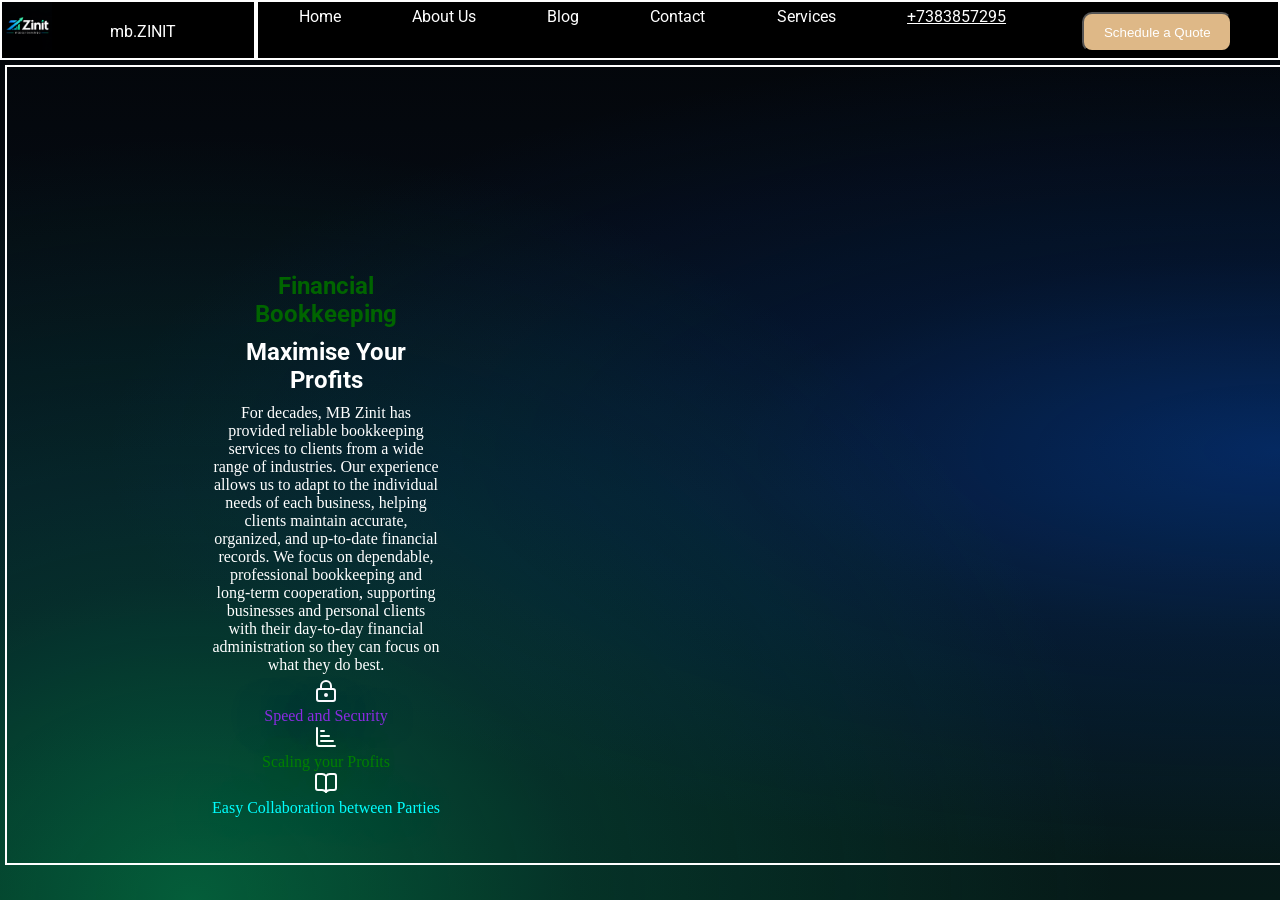
==== index.html @ 477483a1 "mbzinit website, homepage 3/4 done" ====
<!DOCTYPE html>
<html lang="en">
<head>
    <meta charset="UTF-8">
    <meta name="viewport" content="width=device-width, initial-scale=1.0">
    <title>Document</title>
    <link rel="stylesheet" href="styles.css">
    <link rel="preconnect" href="https://fonts.googleapis.com">
<link rel="preconnect" href="https://fonts.gstatic.com" crossorigin>
<link href="https://fonts.googleapis.com/css2?family=Roboto:ital,wght@0,100..900;1,100..900&display=swap" rel="stylesheet">
</head>
<body>
    <div class="navTab">
        <header class="headerContainer">
    <img src="pictures/mbzinitlogo.png" alt="logo" /> <p class="logoName">mb.ZINIT</p></header> 
    <nav>
        <a>Home</a>
        <a>About Us</a>
        <a>Blog</a>
        <a>Contact</a>
        <a>Services</a>
      <a href="+742293028" class="quoteNumber">+7383857295</a>
        <button type="button" id="quoteButton">Schedule a Quote</button>
    </div>
    <main>
        <section>
        <div class="homeContainer">
            <div>
           <h1>Financial Bookkeeping</h1>
           <h2>Maximise Your Profits</h2>
           <p class="descriptionBusiness">For decades, MB Zinit has provided reliable bookkeeping services to clients from a wide range of industries. Our experience allows us to adapt to the individual needs of each business, helping clients maintain accurate, organized, and up-to-date financial records.
We focus on dependable, professional bookkeeping and long-term cooperation, supporting businesses and personal clients with their day-to-day financial administration so they can focus on what they do best.</p>
<div class="iconManagement">
<svg xmlns="http://www.w3.org/2000/svg" width="24" height="24" viewBox="0 0 24 24" fill="none" stroke="currentColor" stroke-width="2" stroke-linecap="round" stroke-linejoin="round" class="lucide lucide-lock-keyhole preview-icon"><circle cx="12" cy="16" r="1"/><rect x="3" y="10" width="18" height="12" rx="2"/><path d="M7 10V7a5 5 0 0 1 10 0v3"/></svg><p class="security">Speed and Security</p>
<svg xmlns="http://www.w3.org/2000/svg" width="24" height="24" viewBox="0 0 24 24" fill="none" stroke="currentColor" stroke-width="2" stroke-linecap="round" stroke-linejoin="round" class="lucide lucide-chart-bar-increasing preview-icon"><path d="M3 3v16a2 2 0 0 0 2 2h16"/><path d="M7 11h8"/><path d="M7 16h12"/><path d="M7 6h3"/></svg><p class="scalability">Scaling your Profits</p>
<svg xmlns="http://www.w3.org/2000/svg" width="24" height="24" viewBox="0 0 24 24" fill="none" stroke="currentColor" stroke-width="2" stroke-linecap="round" stroke-linejoin="round" class="lucide lucide-book-open preview-icon"><path d="M12 5v16"/><path d="M20.001 19A2 2 0 0022 17V5a2 2 0 00-1.999-2L16 3.002A5 5 0 0012 5a5 5 0 00-4-2H4a2 2 0 00-2 2v12a2 2 0 001.999 2H8a5 5 0 014 2 5 5 0 014-2z"/></svg><p class="collaboration">Easy Collaboration between Parties</p>
</div>
             </div>
        </div>
        <aside class="secondHomeContainer"></aside>
        </section>
    </main>
</body>
</html>
---- styles.css ----
* {
  margin: 0;
  padding: 0;
  box-sizing: border-box;
  color: white;
}

body {
  margin: 0;
  min-height: 100vh;
  background: radial-gradient(ellipse at 15% 100%, rgba(0, 220, 120, 0.35) 0%, rgba(0, 150, 100, 0.2) 25%, transparent 60%), radial-gradient(ellipse at 100% 50%, rgba(0, 100, 255, 0.3) 0%, rgba(0, 70, 180, 0.15) 30%, transparent 65%), linear-gradient(to top, #061a18 0%, #07111f 45%, #030508 100%);
  color: white;
}
body .navTab {
  display: flex;
}
body .navTab .headerContainer {
  height: 60px;
  width: 20%;
  border: 2px solid white;
  color: white;
  background: black;
  text-align: center;
  font-family: "Roboto", sans-serif;
}
body .navTab .headerContainer .logoName {
  padding: 20px;
}
body .navTab .headerContainer img {
  height: 50px;
  width: 50px;
  -o-object-fit: cover;
     object-fit: cover;
  float: left;
}
body .navTab nav {
  height: 60px;
  width: 80%;
  border: 2px solid white;
  display: flex;
  justify-content: space-around;
  padding: 5px;
  background: black;
  font-family: "Roboto", sans-serif;
}
body .navTab nav #quoteButton {
  border-radius: 10px;
  background-color: burlywood;
  margin: 5px;
  height: 40px;
  width: 150px;
}
body section {
  height: 800px;
  width: 100%;
  border: 2px solid white;
  margin: 5px;
  display: flex;
}
body section .homeContainer {
  text-align: center;
  height: 100%;
  width: 50%;
  border-radius: 10px;
  padding: 200px;
}
body section .homeContainer .iconManagement {
  display: inline;
  justify-content: space-evenly;
  align-items: center;
  margin: 0;
}
body section .homeContainer .iconManagement .security {
  color: blueviolet;
  text-shadow: rgba(17, 0, 255, 0.9) 0px 0px 76px;
}
body section .homeContainer .iconManagement .scalability {
  color: green;
  text-shadow: rgba(85, 255, 0, 0.9) 0px 0px 76px;
}
body section .homeContainer .iconManagement .collaboration {
  color: cyan;
  text-shadow: rgba(0, 255, 234, 0.9) 0px 0px 76px;
}
body section .homeContainer h1, body section .homeContainer h2 {
  color: white;
  font-family: "Roboto", sans-serif;
  padding: 5px;
}
body section .homeContainer h1 {
  color: darkgreen;
  padding: 5px;
}
body section .homeContainer .descriptionBusiness {
  display: flex;
  justify-content: center;
  align-items: center;
  padding: 5px;
}/*# sourceMappingURL=styles.css.map */
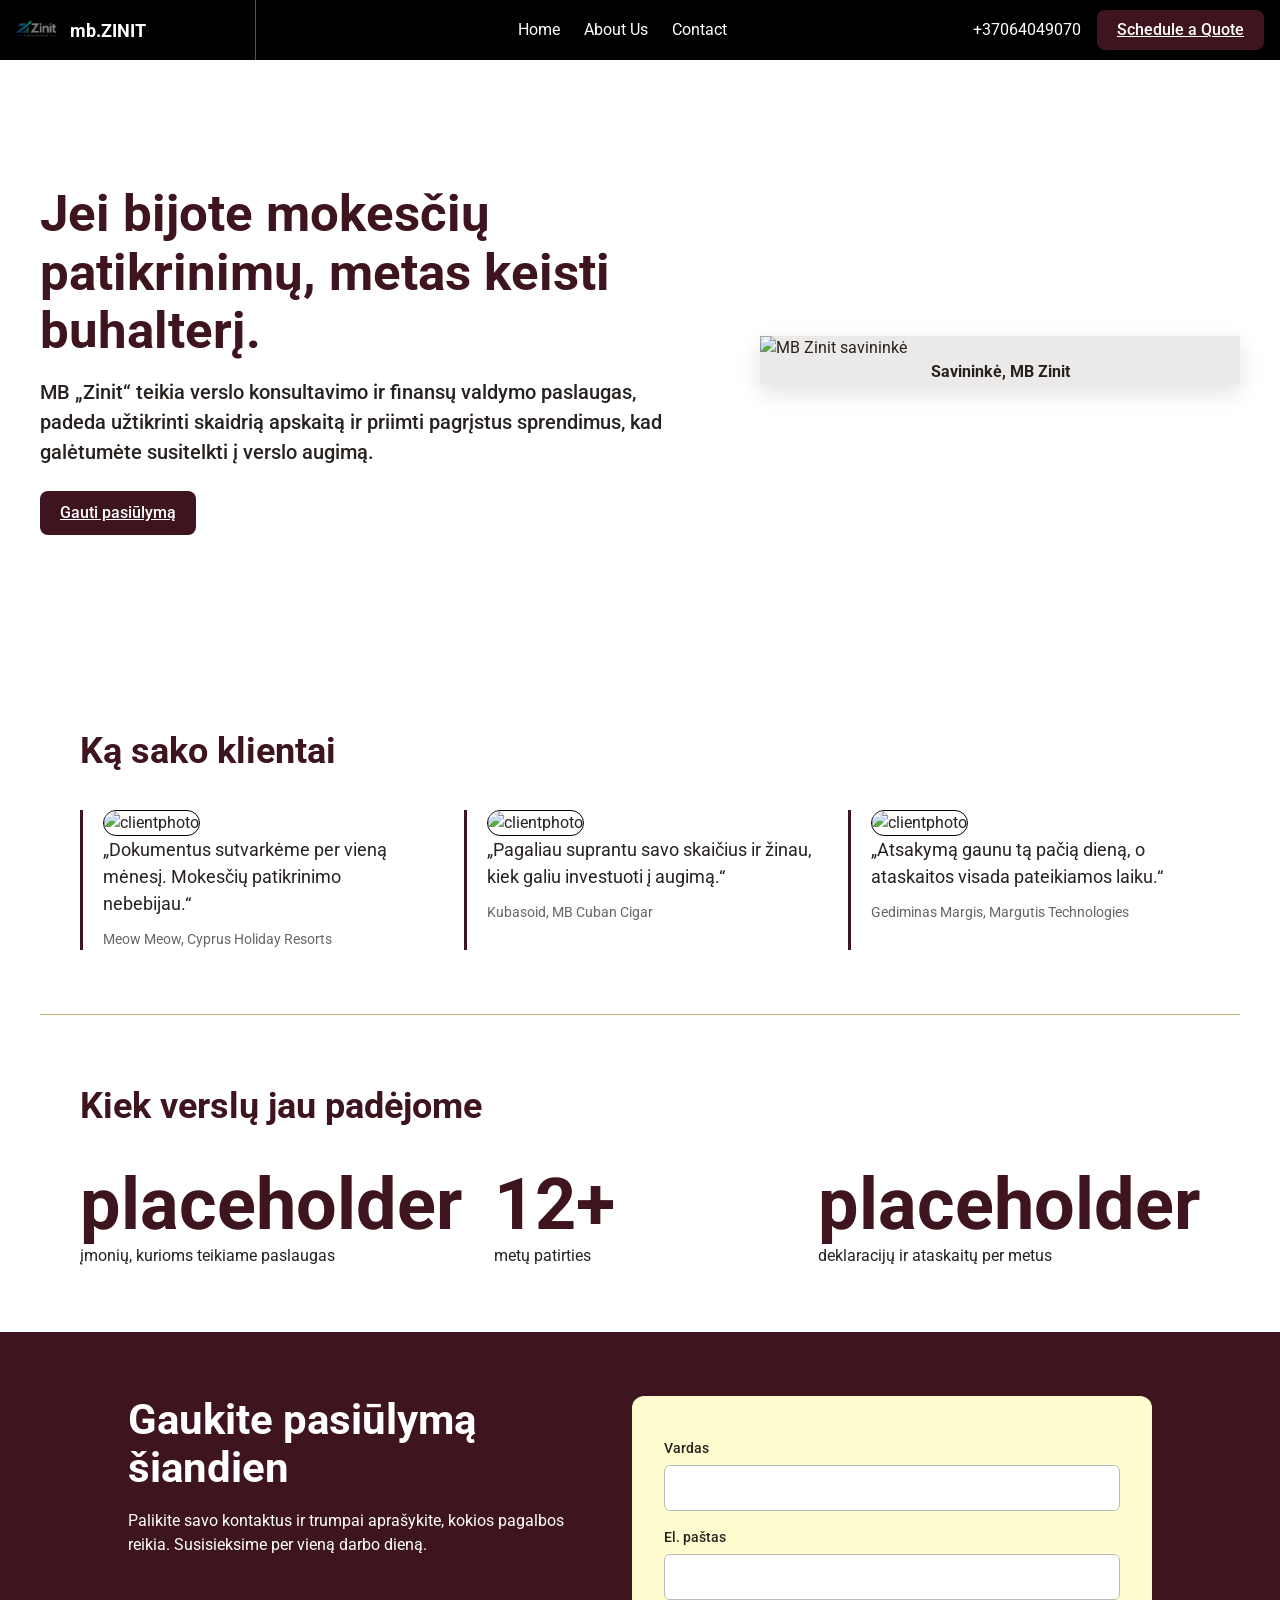
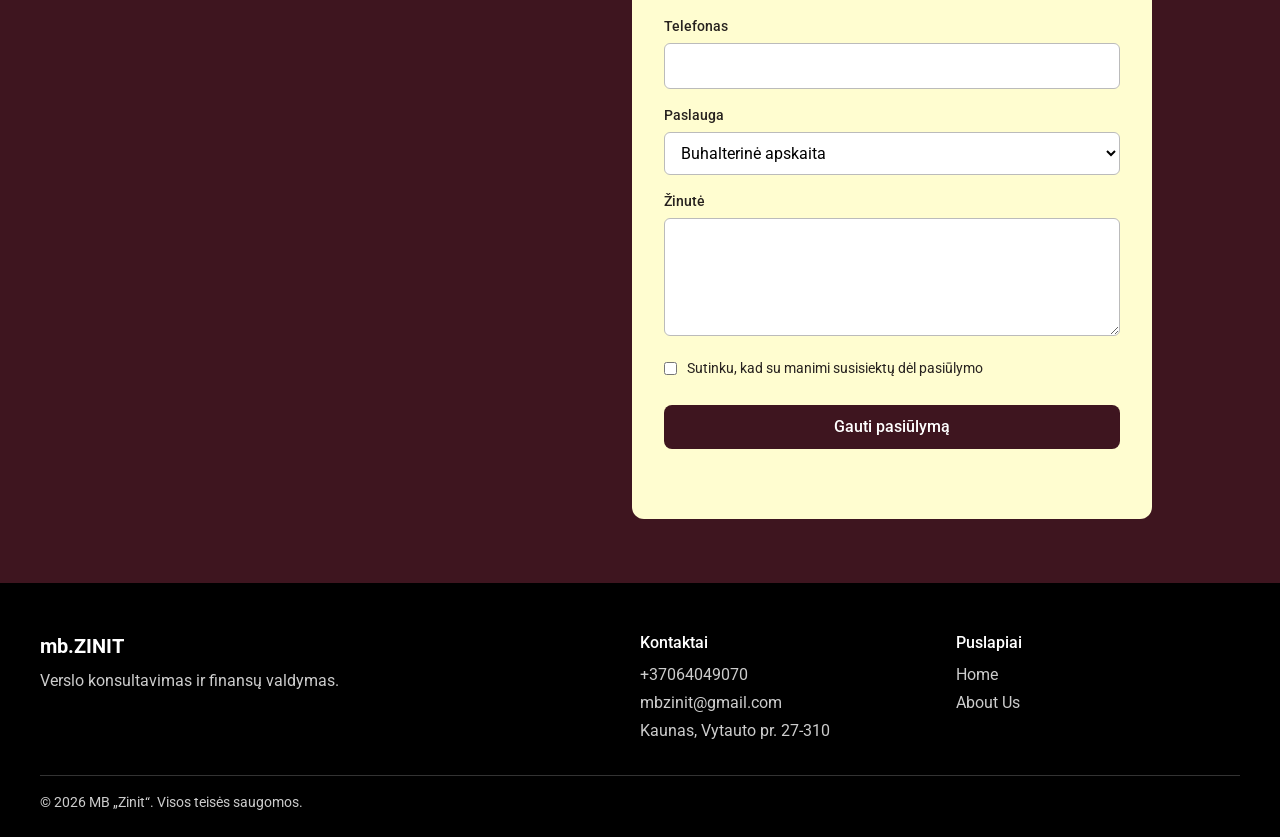
==== commit 006027e5: "mb zinit with two working handles, missing stuff" ====
--- a/index.html
+++ b/index.html
@@ -1,44 +1,165 @@
 <!DOCTYPE html>
-<html lang="en">
+<html lang="lt">
 <head>
-    <meta charset="UTF-8">
-    <meta name="viewport" content="width=device-width, initial-scale=1.0">
-    <title>Document</title>
-    <link rel="stylesheet" href="styles.css">
-    <link rel="preconnect" href="https://fonts.googleapis.com">
-<link rel="preconnect" href="https://fonts.gstatic.com" crossorigin>
-<link href="https://fonts.googleapis.com/css2?family=Roboto:ital,wght@0,100..900;1,100..900&display=swap" rel="stylesheet">
+  <meta charset="UTF-8">
+  <meta name="viewport" content="width=device-width, initial-scale=1.0">
+  <title>mb.ZINIT – buhalterija ir verslo konsultavimas</title>
+  <link rel="stylesheet" href="styles.css">
+  <link rel="preconnect" href="https://fonts.googleapis.com">
+  <link rel="preconnect" href="https://fonts.gstatic.com" crossorigin>
+  <link href="https://fonts.googleapis.com/css2?family=Roboto:ital,wght@0,100..900;1,100..900&display=swap" rel="stylesheet">
 </head>
 <body>
-    <div class="navTab">
-        <header class="headerContainer">
-    <img src="pictures/mbzinitlogo.png" alt="logo" /> <p class="logoName">mb.ZINIT</p></header> 
+
+  <!-- ============ NAVIGATION ============ -->
+  <div class="navTab">
+    <header class="headerContainer">
+      <img src="../pictures/mbzinitlogo.png" alt="logo">
+      <p class="logoName">mb.ZINIT</p>
+    </header>
+
     <nav>
-        <a>Home</a>
-        <a>About Us</a>
-        <a>Blog</a>
-        <a>Contact</a>
-        <a>Services</a>
-      <a href="+742293028" class="quoteNumber">+7383857295</a>
-        <button type="button" id="quoteButton">Schedule a Quote</button>
+      <div class="navLinks">
+        <a href="#home">Home</a>
+        <a href="#about">About Us</a>
+        <a href="#contact">Contact</a>
+      </div>
+
+      <div class="navActions">
+        <a href="tel:+7383857295" class="quoteNumber">+37064049070</a>
+        <a href="#quote" id="quoteButton" class="button">Schedule a Quote</a>
+        <!-- ============ REIKALAVIMAI HEADER'IUI,  ============ -->
+      </div>
+    </nav>
+  </div>
+
+  <main>
+
+    <!-- ============ HERO ============ -->
+    <section class="hero" id="home">
+      <div class="heroText">
+        <h1>Jei bijote mokesčių patikrinimų, metas keisti buhalterį.</h1>
+        <h2>MB „Zinit“ teikia verslo konsultavimo ir finansų valdymo paslaugas, padeda užtikrinti skaidrią apskaitą ir priimti pagrįstus sprendimus, kad galėtumėte susitelkti į verslo augimą.</h2>
+        <a href="#quote" class="button">Gauti pasiūlymą</a>
+      </div>
+
+      <aside class="heroPhoto">
+        <img src="../pictures/ownerpicture.jpg" alt="MB Zinit savininkė">
+        <h4 class="ownerTitle">Savininkė, MB Zinit</h4>
+      </aside>
+    </section>
+
+    <!-- ============ PROOF ============ -->
+    <section class="proof">
+      <h2 class="sectionTitle">Ką sako klientai</h2>
+
+      <!-- PLACEHOLDER CLIENTS -->
+      <div class="proofGrid">
+        <figure class="quote">
+          <img src="../pictures/catclient.jpg" alt="clientphoto" class="clientPhoto"/>
+          <blockquote>„Dokumentus sutvarkėme per vieną mėnesį. Mokesčių patikrinimo nebebijau.“</blockquote>
+          <figcaption>Meow Meow, Cyprus Holiday Resorts</figcaption>
+        </figure>
+
+        <figure class="quote">
+          <img src="../pictures/kubasoid.jpg" alt="clientphoto" class="clientPhoto"/>
+          <blockquote>„Pagaliau suprantu savo skaičius ir žinau, kiek galiu investuoti į augimą.“</blockquote>
+          <figcaption>Kubasoid, MB Cuban Cigar</figcaption>
+        </figure>
+
+        <figure class="quote">
+          <img src="../pictures/margisclient.jpg" alt="clientphoto" class="clientPhoto" />
+          <blockquote>„Atsakymą gaunu tą pačią dieną, o ataskaitos visada pateikiamos laiku.“</blockquote>
+          <figcaption>Gediminas Margis, Margutis Technologies</figcaption>
+        </figure>
+      </div>
+    </section>
+
+    <!-- ============ STATS ============ -->
+    <section class="stats" id="about">
+      <h2 class="sectionTitle">Kiek verslų jau padėjome</h2>
+
+      <!-- PLACEHOLDER NUMBERS -->
+      <dl class="statsGrid">
+        <div class="stat">
+          <dt>įmonių, kurioms teikiame paslaugas</dt>
+          <dd>placeholder</dd>
+        </div>
+        <div class="stat">
+          <dt>metų patirties</dt>
+          <dd>12+</dd>
+        </div>
+        <div class="stat">
+          <dt>deklaracijų ir ataskaitų per metus</dt>
+          <dd>placeholder</dd>
+        </div>
+      </dl>
+    </section>
+
+    <!-- ============ QUOTES N SHIT ============ -->
+    <section class="cta" id="quote">
+      <div class="ctaText">
+        <h2>Gaukite pasiūlymą šiandien</h2>
+        <p>Palikite savo kontaktus ir trumpai aprašykite, kokios pagalbos reikia. Susisieksime per vieną darbo dieną.</p>
+      </div>
+
+      <form class="quoteForm" id="quoteForm">
+        <label for="name">Vardas</label>
+        <input type="text" id="name" name="name" autocomplete="name" required>
+
+        <label for="email">El. paštas</label>
+        <input type="email" id="email" name="email" autocomplete="email" required>
+
+        <label for="phone">Telefonas</label>
+        <input type="tel" id="phone" name="phone" autocomplete="tel">
+
+        <label for="service">Paslauga</label>
+        <select id="service" name="service">
+          <option>Buhalterinė apskaita</option>
+          <option>Mokesčių konsultacijos</option>
+          <option>Verslo konsultavimas</option>
+          <option>Įmonių įkūrimas</option>
+          <option>Kita</option>
+        </select>
+
+        <label for="message">Žinutė</label>
+        <textarea id="message" name="message" rows="4"></textarea>
+
+        <label class="checkbox">
+          <input type="checkbox" name="consent" required>
+          Sutinku, kad su manimi susisiektų dėl pasiūlymo
+        </label>
+
+        <button type="submit" class="button">Gauti pasiūlymą</button>
+        <p class="formStatus" id="formStatus" role="status"></p>
+      </form>
+    </section>
+
+  </main>
+
+  <!-- ============ FOOTER ============ -->
+  <footer class="footer" id="contact">
+    <div class="footerGrid">
+      <div>
+        <p class="footerBrand">mb.ZINIT</p>
+        <p>Verslo konsultavimas ir finansų valdymas.</p>
+      </div>
+
+      <div>
+        <p class="footerHeading">Kontaktai</p>
+        <a href="tel:+7383857295">+37064049070</a>
+        <a href="mailto:info@example.lt">mbzinit@gmail.com</a>
+        <p>Kaunas, Vytauto pr. 27-310</p>
+      </div>
+
+      <div>
+        <p class="footerHeading">Puslapiai</p>
+        <a href="#home">Home</a>
+        <a href="#about">About Us</a>
+      </div>
     </div>
-    <main>
-        <section>
-        <div class="homeContainer">
-            <div>
-           <h1>Financial Bookkeeping</h1>
-           <h2>Maximise Your Profits</h2>
-           <p class="descriptionBusiness">For decades, MB Zinit has provided reliable bookkeeping services to clients from a wide range of industries. Our experience allows us to adapt to the individual needs of each business, helping clients maintain accurate, organized, and up-to-date financial records.
-We focus on dependable, professional bookkeeping and long-term cooperation, supporting businesses and personal clients with their day-to-day financial administration so they can focus on what they do best.</p>
-<div class="iconManagement">
-<svg xmlns="http://www.w3.org/2000/svg" width="24" height="24" viewBox="0 0 24 24" fill="none" stroke="currentColor" stroke-width="2" stroke-linecap="round" stroke-linejoin="round" class="lucide lucide-lock-keyhole preview-icon"><circle cx="12" cy="16" r="1"/><rect x="3" y="10" width="18" height="12" rx="2"/><path d="M7 10V7a5 5 0 0 1 10 0v3"/></svg><p class="security">Speed and Security</p>
-<svg xmlns="http://www.w3.org/2000/svg" width="24" height="24" viewBox="0 0 24 24" fill="none" stroke="currentColor" stroke-width="2" stroke-linecap="round" stroke-linejoin="round" class="lucide lucide-chart-bar-increasing preview-icon"><path d="M3 3v16a2 2 0 0 0 2 2h16"/><path d="M7 11h8"/><path d="M7 16h12"/><path d="M7 6h3"/></svg><p class="scalability">Scaling your Profits</p>
-<svg xmlns="http://www.w3.org/2000/svg" width="24" height="24" viewBox="0 0 24 24" fill="none" stroke="currentColor" stroke-width="2" stroke-linecap="round" stroke-linejoin="round" class="lucide lucide-book-open preview-icon"><path d="M12 5v16"/><path d="M20.001 19A2 2 0 0022 17V5a2 2 0 00-1.999-2L16 3.002A5 5 0 0012 5a5 5 0 00-4-2H4a2 2 0 00-2 2v12a2 2 0 001.999 2H8a5 5 0 014 2 5 5 0 014-2z"/></svg><p class="collaboration">Easy Collaboration between Parties</p>
-</div>
-             </div>
-        </div>
-        <aside class="secondHomeContainer"></aside>
-        </section>
-    </main>
+
+    <p class="copyright">© 2026 MB „Zinit“. Visos teisės saugomos.</p>
+  </footer>
 </body>
-</html>     +</html>
--- a/styles.css
+++ b/styles.css
@@ -1,99 +1,491 @@
+/* ---------- Base ---------- */
+
+
 * {
   margin: 0;
   padding: 0;
   box-sizing: border-box;
-  color: white;
+}
+
+html {
+  scroll-behavior: smooth;
 }
 
 body {
-  margin: 0;
-  min-height: 100vh;
-  background: radial-gradient(ellipse at 15% 100%, rgba(0, 220, 120, 0.35) 0%, rgba(0, 150, 100, 0.2) 25%, transparent 60%), radial-gradient(ellipse at 100% 50%, rgba(0, 100, 255, 0.3) 0%, rgba(0, 70, 180, 0.15) 30%, transparent 65%), linear-gradient(to top, #061a18 0%, #07111f 45%, #030508 100%);
-  color: white;
-}
-body .navTab {
-  display: flex;
-}
-body .navTab .headerContainer {
+  font-family: "Roboto", sans-serif;
+  color: #27221f;
+  line-height: 1.5;
+}
+
+img {
+  max-width: 100%;
+}
+
+a:focus-visible,
+button:focus-visible,
+input:focus-visible,
+select:focus-visible,
+textarea:focus-visible {
+  outline: 3px solid #F33A6A;
+  outline-offset: 2px;
+}
+
+/* Buttons (used by nav, hero and form) */
+.button {
+  display: flex;
+  align-items: center;
+  justify-content: center;
+  height: 44px;
+  padding: 0 20px;
+  border: none;
+  border-radius: 8px;
+  background: #3e151f;
+  color: white;
+  font: inherit;
+  font-weight: 500;
+  white-space: nowrap;
+  cursor: pointer;
+}
+
+.button:hover {
+  background: #3e151f;
+}
+
+.sectionTitle {
+  font-size: clamp(26px, 3vw, 36px);
+  color: #3e151f;
+  margin-bottom: 32px;
+}
+
+/* Sections share the same side padding and max content width */
+.hero,
+.proof,
+.stats,
+.cta {
+  padding: 64px 40px;
+}
+
+.proof,
+.stats {
+  max-width: 1200px;
+  margin: 0 auto;
+}
+
+/* ---------- Navigation ---------- */
+.navTab {
+  display: flex;
+  width: 100%;
   height: 60px;
+  background: black;
+  color: white;
+}
+
+.headerContainer {
+  display: flex;
+  align-items: center;
+  gap: 10px;
   width: 20%;
-  border: 2px solid white;
-  color: white;
+  height: 60px;
+  flex-shrink: 0;
+  padding: 5px 12px;
+  border-right: 1px solid #555;
+}
+
+.headerContainer img {
+  height: 48px;
+  width: 48px;
+  object-fit: cover;
+  flex-shrink: 0;
+  opacity: 0.5;
+  border-radius: 100px;
+}
+
+.logoName {
+  font-size: 18px;
+  font-weight: 700;
+  white-space: nowrap;
+}
+
+.navTab nav {
+  display: flex;
+  align-items: center;
+  justify-content: space-between;
+  flex: 1;
+  min-width: 0;
+  height: 60px;
+  padding: 0 16px;
+}
+
+.navLinks {
+  display: flex;
+  align-items: center;
+  justify-content: center;
+  gap: 24px;
+  flex: 1;
+}
+
+.navLinks a,
+.quoteNumber {
+  color: white;
+  text-decoration: none;
+  white-space: nowrap;
+}
+.quoteNumber:hover {
+  color: #9A0930;
+}
+
+.navLinks a:hover {
+  color: #9A0930;
+}
+
+.navActions {
+  display: flex;
+  align-items: center;
+  gap: 16px;
+  flex-shrink: 0;
+}
+
+#quoteButton {
+  height: 40px;
+}
+
+/* ---------- Hero ---------- */
+.hero {
+  display: flex;
+  align-items: center;
+  justify-content: center;
+  gap: 48px;
+  min-height: 600px;
+}
+
+.heroText {
+  flex: 1 1 55%;
+  min-width: 0;
+  display: flex;
+  flex-direction: column;
+  align-items: flex-start;
+  gap: 16px;
+}
+
+.heroText h1 {
+  color: #3e151f;
+  font-size: clamp(32px, 4vw, 54px);
+  line-height: 1.15;
+}
+
+.heroText h2 {
+  font-size: clamp(16px, 1.6vw, 20px);
+  font-weight: 500;
+  max-width: 60ch;
+  margin-bottom: 8px;
+}
+
+.heroPhoto {
+  flex: 0 1 40%;
+  max-width: 480px;
+  min-width: 0;
+  border-radius: 60 px;
+  background: #ebeae8;
+  overflow: hidden;
+  box-shadow: 0 8px 24px rgba(0, 0, 0, 0.12);
+}
+.ownerTitle {
+  text-align: center;
+}
+
+.heroPhoto img {
+  width: 100%;
+  aspect-ratio: 4 / 5;
+  object-fit: cover;
+  object-position: center top;
+}
+
+/* ---------- Proof (testimonials) ---------- */
+.proofGrid {
+  display: grid;
+  grid-template-columns: repeat(3, 1fr);
+  gap: 32px;
+}
+
+.quote {
+  padding-left: 20px;
+  border-left: 3px solid #3e151f;
+}
+
+.quote blockquote {
+  font-size: 18px;
+  margin-bottom: 12px;
+}
+
+.quote figcaption {
+  font-size: 14px;
+  color: #666;
+}
+
+.clientPhoto {
+  border: 1px solid black;
+  border-radius: 200px;
+  height: 30vh;
+  width: 20vw;
+  object-fit: cover;
+
+}
+
+/* ---------- Stats ---------- */
+.stats {
+  border-top: 1px solid #C2B280;
+}
+
+.statsGrid {
+  display: grid;
+  grid-template-columns: repeat(3, 1fr);
+  gap: 32px;
+}
+
+.stat {
+  display: flex;
+  flex-direction: column-reverse; /* number on top, label below */
+}
+
+.stat dd {
+  font-size: clamp(44px, 6vw, 72px);
+  font-weight: 700;
+  line-height: 1.1;
+  color: #3e151f;
+}
+
+.stat dt {
+  font-size: 16px;
+}
+
+/* ---------- Quote CTA ---------- */
+.cta {
+  display: flex;
+  align-items: flex-start;
+  justify-content: center;
+  gap: 64px;
+  background: #3e151f;
+  color: white;
+}
+
+.ctaText {
+  flex: 1 1 40%;
+  max-width: 440px;
+}
+
+.ctaText h2 {
+  font-size: clamp(28px, 3.4vw, 42px);
+  line-height: 1.15;
+  margin-bottom: 16px;
+}
+
+.quoteForm {
+  flex: 1 1 50%;
+  max-width: 520px;
+  display: flex;
+  flex-direction: column;
+  gap: 6px;
+  padding: 32px;
+  border-radius: 12px;
+  background: #FFFDD0;
+  color: #27221f;
+}
+
+.quoteForm label {
+  font-size: 14px;
+  font-weight: 500;
+  margin-top: 10px;
+}
+
+.quoteForm input[type="text"],
+.quoteForm input[type="email"],
+.quoteForm input[type="tel"],
+.quoteForm select,
+.quoteForm textarea {
+  width: 100%;
+  padding: 10px 12px;
+  border: 1px solid #bbb;
+  border-radius: 6px;
+  background: white;
+  font: inherit;
+}
+
+.quoteForm .checkbox {
+  display: flex;
+  align-items: flex-start;
+  gap: 10px;
+  margin-top: 16px;
+  font-weight: 400;
+}
+
+.quoteForm .checkbox input {
+  margin-top: 4px;
+}
+
+.quoteForm .button {
+  margin-top: 20px;
+}
+
+.formStatus {
+  min-height: 1.5em;
+  margin-top: 8px;
+  color: #3e151f;
+  font-weight: 500;
+}
+
+/* ---------- Footer ---------- */
+.footer {
+  padding: 48px 40px 24px;
   background: black;
-  text-align: center;
-  font-family: "Roboto", sans-serif;
-}
-body .navTab .headerContainer .logoName {
-  padding: 20px;
-}
-body .navTab .headerContainer img {
-  height: 50px;
-  width: 50px;
-  -o-object-fit: cover;
-     object-fit: cover;
-  float: left;
-}
-body .navTab nav {
-  height: 60px;
-  width: 80%;
-  border: 2px solid white;
-  display: flex;
-  justify-content: space-around;
-  padding: 5px;
-  background: black;
-  font-family: "Roboto", sans-serif;
-}
-body .navTab nav #quoteButton {
-  border-radius: 10px;
-  background-color: burlywood;
-  margin: 5px;
-  height: 40px;
-  width: 150px;
-}
-body section {
-  height: 800px;
-  width: 100%;
-  border: 2px solid white;
-  margin: 5px;
-  display: flex;
-}
-body section .homeContainer {
-  text-align: center;
-  height: 100%;
-  width: 50%;
-  border-radius: 10px;
-  padding: 200px;
-}
-body section .homeContainer .iconManagement {
-  display: inline;
-  justify-content: space-evenly;
-  align-items: center;
-  margin: 0;
-}
-body section .homeContainer .iconManagement .security {
-  color: blueviolet;
-  text-shadow: rgba(17, 0, 255, 0.9) 0px 0px 76px;
-}
-body section .homeContainer .iconManagement .scalability {
-  color: green;
-  text-shadow: rgba(85, 255, 0, 0.9) 0px 0px 76px;
-}
-body section .homeContainer .iconManagement .collaboration {
-  color: cyan;
-  text-shadow: rgba(0, 255, 234, 0.9) 0px 0px 76px;
-}
-body section .homeContainer h1, body section .homeContainer h2 {
-  color: white;
-  font-family: "Roboto", sans-serif;
-  padding: 5px;
-}
-body section .homeContainer h1 {
-  color: darkgreen;
-  padding: 5px;
-}
-body section .homeContainer .descriptionBusiness {
-  display: flex;
-  justify-content: center;
-  align-items: center;
-  padding: 5px;
-}/*# sourceMappingURL=styles.css.map */+  color: #ccc;
+}
+
+.footerGrid {
+  display: grid;
+  grid-template-columns: 2fr 1fr 1fr;
+  gap: 32px;
+  max-width: 1200px;
+  margin: 0 auto 32px;
+}
+
+.footerBrand {
+  color: white;
+  font-size: 20px;
+  font-weight: 700;
+  margin-bottom: 8px;
+}
+
+.footerHeading {
+  color: white;
+  font-weight: 500;
+  margin-bottom: 8px;
+}
+
+.footer a {
+  display: block;
+  color: #ccc;
+  text-decoration: none;
+  margin-bottom: 4px;
+}
+
+.footer a:hover {
+  color: #9A0930;
+}
+
+.copyright {
+  max-width: 1200px;
+  margin: 0 auto;
+  padding-top: 16px;
+  border-top: 1px solid #333;
+  font-size: 14px;
+}
+
+/* ---------- Responsive ---------- */
+@media (max-width: 900px) {
+  .headerContainer {
+    width: auto;
+    flex: 0 0 auto;
+  }
+
+  .navTab nav {
+    gap: 8px;
+    padding: 5px;
+  }
+
+  .navLinks {
+    gap: 12px;
+  }
+
+  .navLinks a {
+    font-size: 12px;
+  }
+
+  #quoteButton {
+    padding: 0 10px;
+  }
+
+  .hero,
+  .proof,
+  .stats,
+  .cta {
+    padding: 40px 24px;
+  }
+
+  .hero,
+  .cta {
+    gap: 24px;
+  }
+
+  .proofGrid,
+  .statsGrid {
+    gap: 20px;
+  }
+}
+
+@media (max-width: 600px) {
+  .navTab {
+    height: auto;
+    flex-wrap: wrap;
+  }
+
+  .headerContainer {
+    width: 100%;
+    border-right: none;
+    border-bottom: 1px solid #555;
+  }
+
+  .navTab nav {
+    width: 100%;
+    height: auto;
+    min-height: 60px;
+    flex-wrap: wrap;
+    padding: 10px;
+  }
+
+  .navLinks,
+  .navActions {
+    flex-wrap: wrap;
+    gap: 12px;
+  }
+
+  .hero,
+  .cta {
+    flex-direction: column;
+    align-items: stretch;
+    padding: 32px 16px;
+  }
+
+  .proof,
+  .stats {
+    padding: 32px 16px;
+  }
+
+  .heroText,
+  .heroPhoto,
+  .ctaText,
+  .quoteForm {
+    flex: none;
+    width: 100%;
+    max-width: none;
+  }
+
+  .quoteForm {
+    padding: 20px;
+  }
+
+  .proofGrid,
+  .statsGrid,
+  .footerGrid {
+    grid-template-columns: 1fr;
+  }
+
+  .footer {
+    padding: 32px 16px 16px;
+  }
+}
+
+@media (prefers-reduced-motion: reduce) {
+  html {
+    scroll-behavior: auto;
+  }
+}
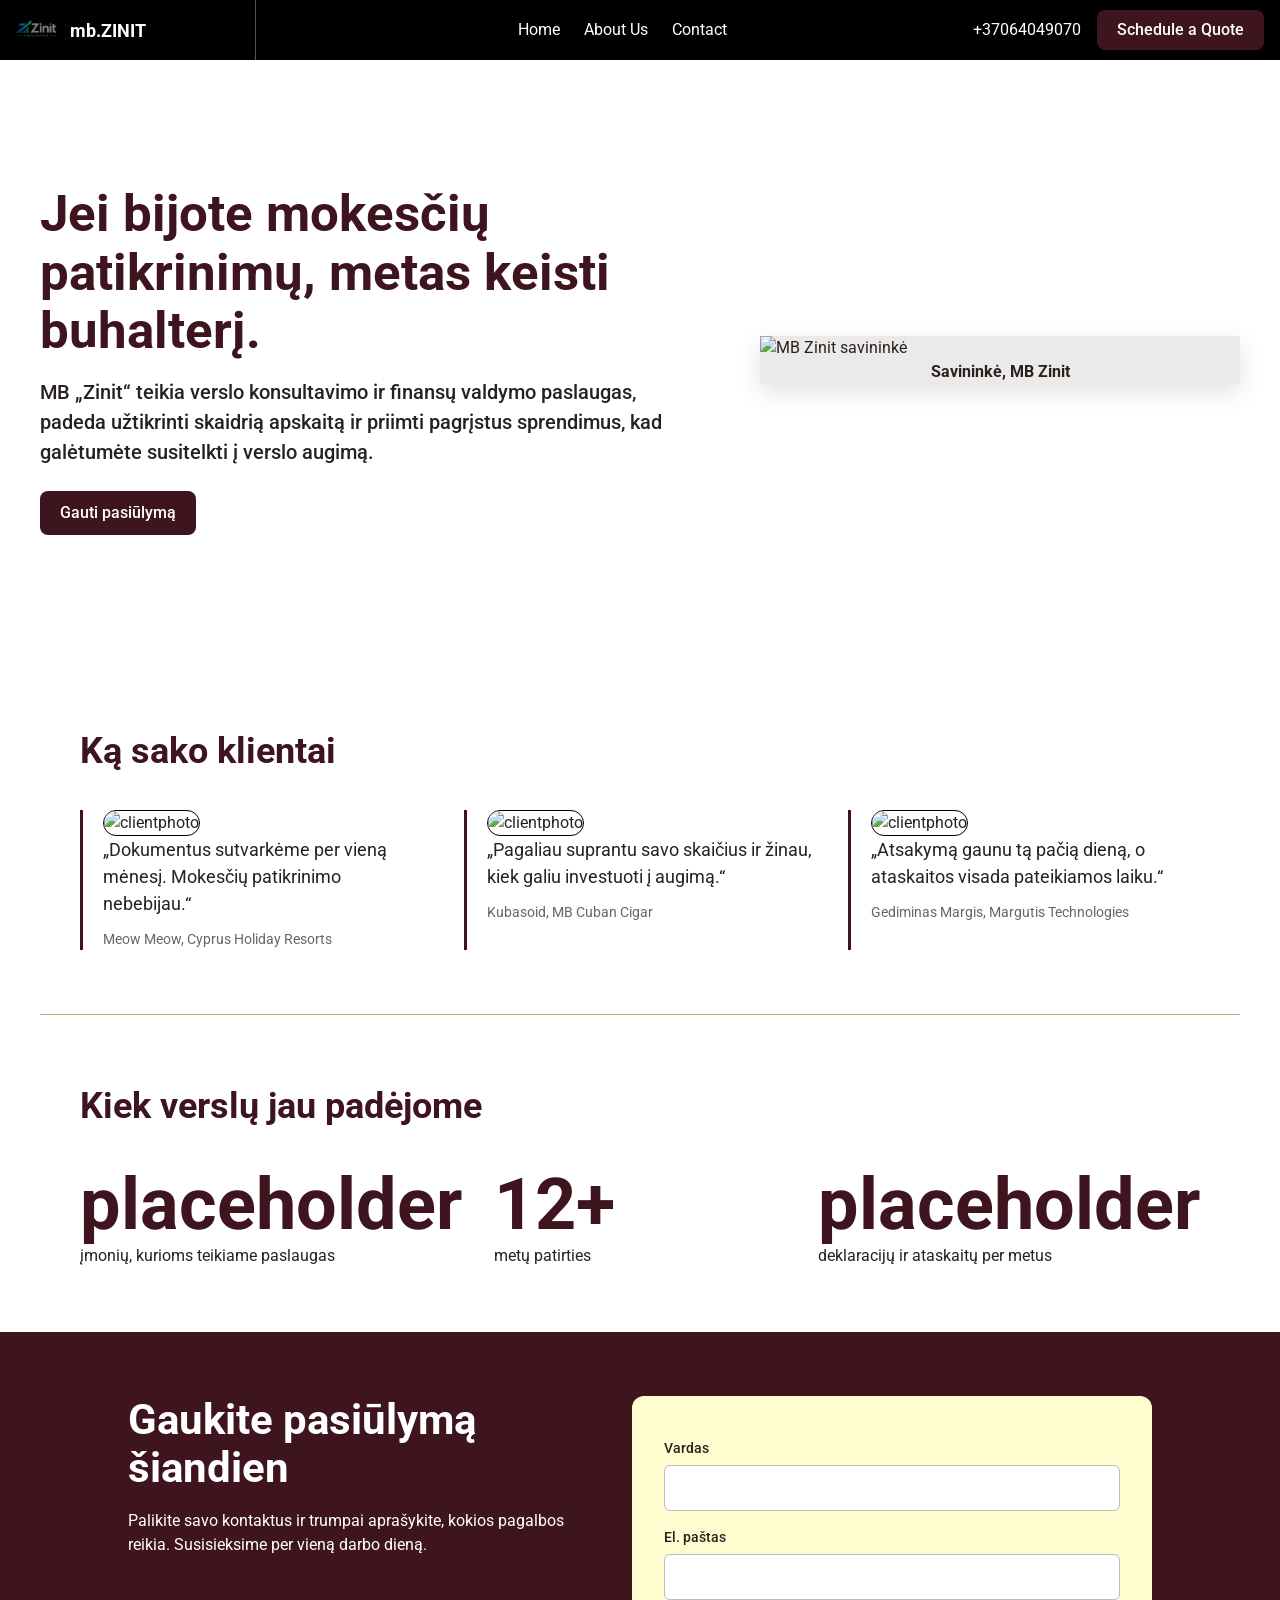
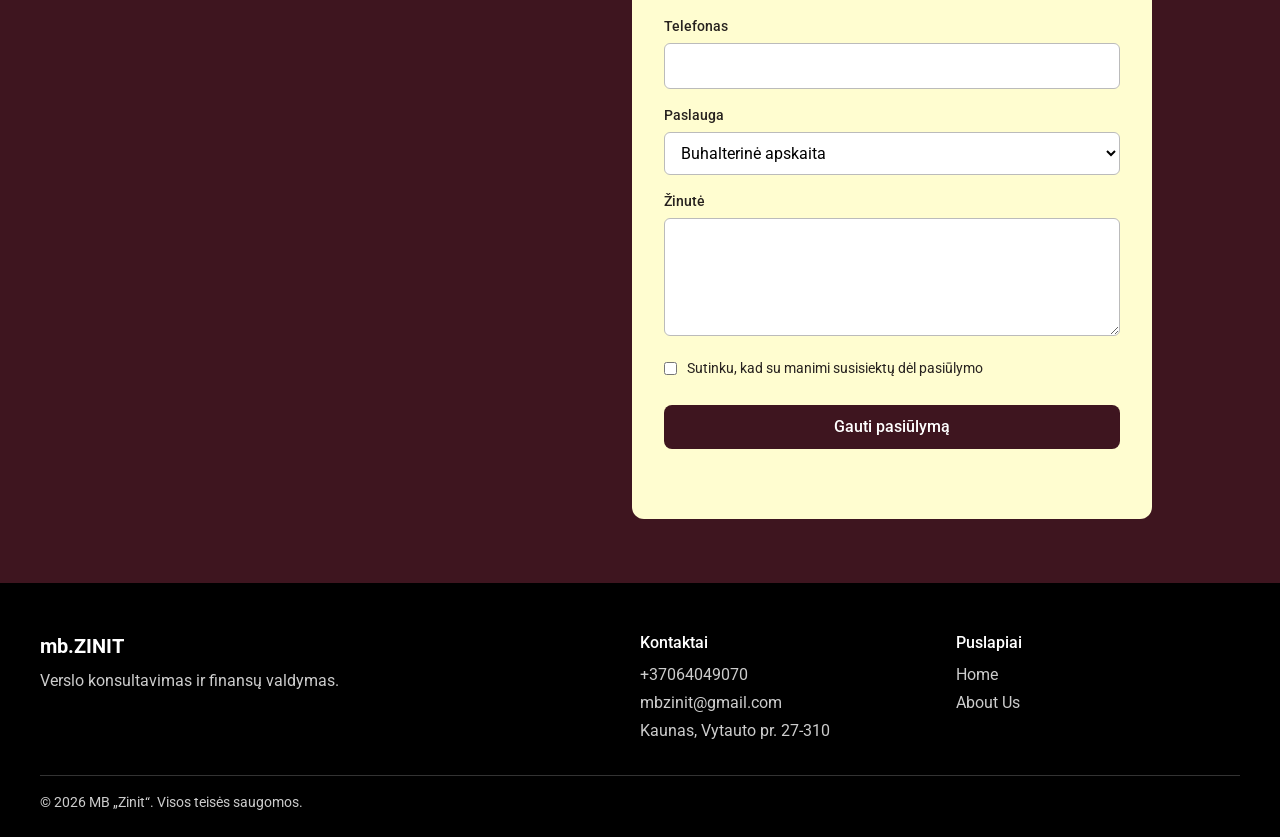
==== commit 36ad1d3b: "commit mbzinit 3/4s done" ====
--- a/index.html
+++ b/index.html
@@ -28,7 +28,7 @@
       <div class="navActions">
         <a href="tel:+7383857295" class="quoteNumber">+37064049070</a>
         <a href="#quote" id="quoteButton" class="button">Schedule a Quote</a>
-        <!-- ============ REIKALAVIMAI HEADER'IUI,  ============ -->
+        <!-- ============ REIKALAVIMAI HEADER'IUI, WIP  ============ -->
       </div>
     </nav>
   </div>
--- a/styles.css
+++ b/styles.css
@@ -14,6 +14,7 @@
 body {
   font-family: "Roboto", sans-serif;
   color: #27221f;
+  background: white;
   line-height: 1.5;
 }
 
@@ -39,6 +40,7 @@
   padding: 0 20px;
   border: none;
   border-radius: 8px;
+  text-decoration: none;
   background: #3e151f;
   color: white;
   font: inherit;
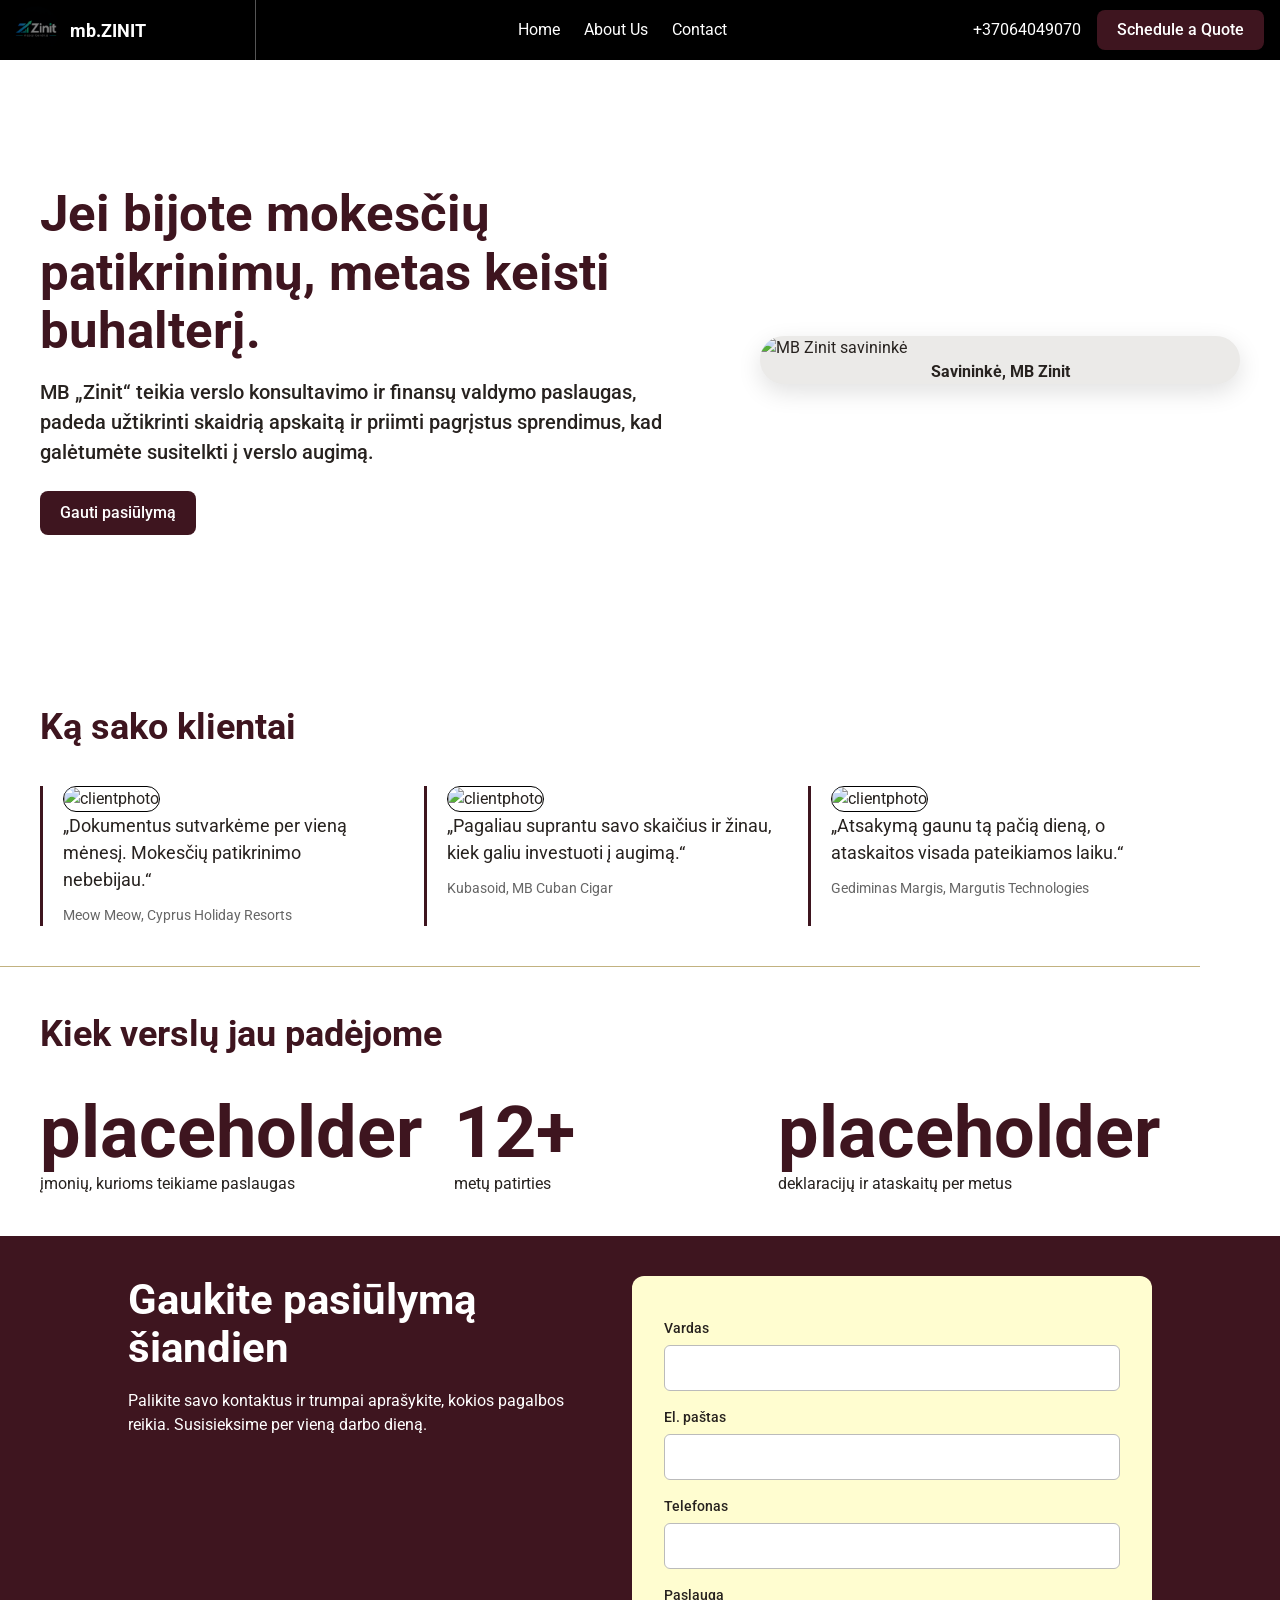
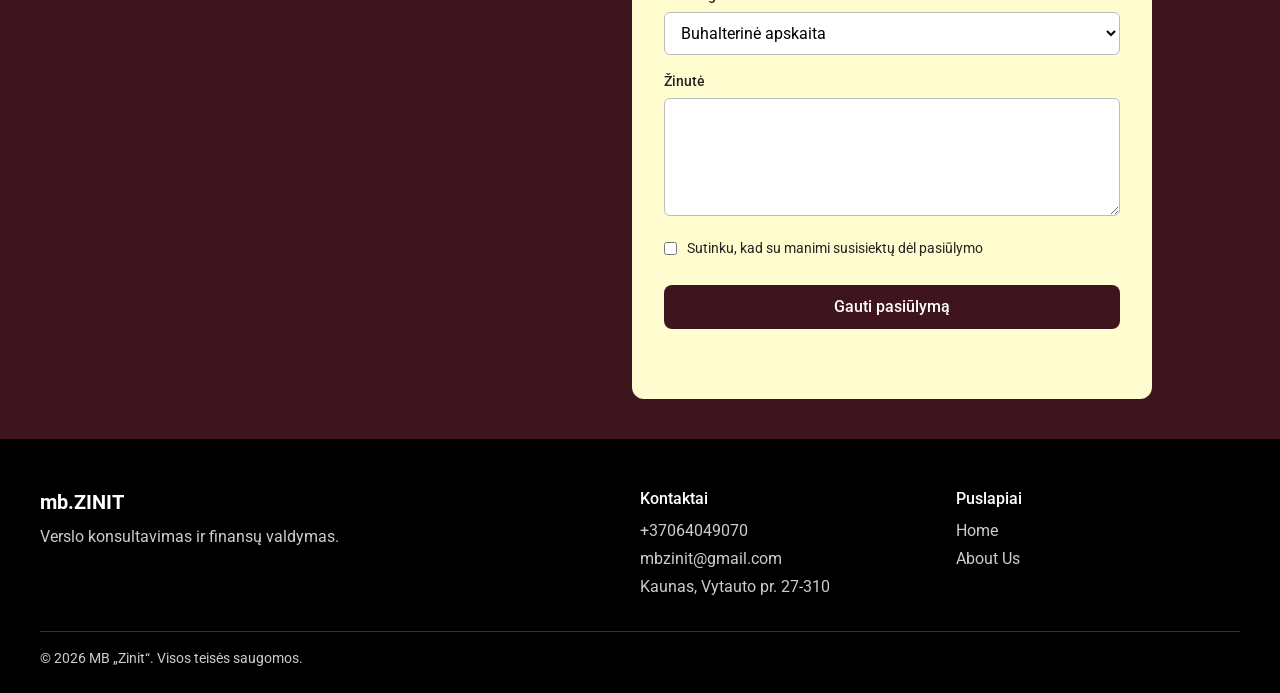
==== commit 3b30cd75: "Make logo link to homepage" ====
--- a/index.html
+++ b/index.html
@@ -14,8 +14,10 @@
   <!-- ============ NAVIGATION ============ -->
   <div class="navTab">
     <header class="headerContainer">
-      <img src="../pictures/mbzinitlogo.png" alt="logo">
-      <p class="logoName">mb.ZINIT</p>
+        <a href="#home" class="brandLink">
+    <img src="../pictures/mbzinitlogo.png" alt="MB ZINIT logo">
+    <p class="logoName">mb.ZINIT</p>
+  </a>
     </header>
 
     <nav>
@@ -49,11 +51,11 @@
       </aside>
     </section>
 
-    <!-- ============ PROOF ============ -->
+    <!-- ============ PROOFAS ============ -->
     <section class="proof">
       <h2 class="sectionTitle">Ką sako klientai</h2>
 
-      <!-- PLACEHOLDER CLIENTS -->
+      <!-- PLACEHOLDER CLIENTELE -->
       <div class="proofGrid">
         <figure class="quote">
           <img src="../pictures/catclient.jpg" alt="clientphoto" class="clientPhoto"/>
@@ -75,7 +77,7 @@
       </div>
     </section>
 
-    <!-- ============ STATS ============ -->
+    <!-- ============ STATSAS ============ -->
     <section class="stats" id="about">
       <h2 class="sectionTitle">Kiek verslų jau padėjome</h2>
 
@@ -96,7 +98,7 @@
       </dl>
     </section>
 
-    <!-- ============ QUOTES N SHIT ============ -->
+    <!-- ============ QUOTES N STUFF ============ -->
     <section class="cta" id="quote">
       <div class="ctaText">
         <h2>Gaukite pasiūlymą šiandien</h2>
@@ -137,7 +139,7 @@
 
   </main>
 
-  <!-- ============ FOOTER ============ -->
+  <!-- ============ FOOTERIS ============ -->
   <footer class="footer" id="contact">
     <div class="footerGrid">
       <div>
--- a/styles.css
+++ b/styles.css
@@ -31,7 +31,7 @@
   outline-offset: 2px;
 }
 
-/* Buttons (used by nav, hero and form) */
+/* Buttonsas  */
 .button {
   display: flex;
   align-items: center;
@@ -59,27 +59,35 @@
   margin-bottom: 32px;
 }
 
-/* Sections share the same side padding and max content width */
+/* Sectionsai turi tapati width, ir paddinga */
 .hero,
 .proof,
 .stats,
 .cta {
-  padding: 64px 40px;
+  padding: 40px;
 }
 
 .proof,
 .stats {
   max-width: 1200px;
-  margin: 0 auto;
-}
-
-/* ---------- Navigation ---------- */
+  margin: 0;
+}
+
+/* ---------- NavTabas ---------- */
 .navTab {
   display: flex;
   width: 100%;
   height: 60px;
   background: black;
   color: white;
+}
+
+.brandLink {
+  display: flex;
+  align-items: center;
+  gap: 10px;
+  color: inherit;
+  text-decoration: none;
 }
 
 .headerContainer {
@@ -151,7 +159,7 @@
   height: 40px;
 }
 
-/* ---------- Hero ---------- */
+/* ---------- Hero Sectionsas ---------- */
 .hero {
   display: flex;
   align-items: center;
@@ -186,7 +194,7 @@
   flex: 0 1 40%;
   max-width: 480px;
   min-width: 0;
-  border-radius: 60 px;
+  border-radius: 60px;
   background: #ebeae8;
   overflow: hidden;
   box-shadow: 0 8px 24px rgba(0, 0, 0, 0.12);
@@ -202,7 +210,7 @@
   object-position: center top;
 }
 
-/* ---------- Proof (testimonials) ---------- */
+/* ---------- Proofas ir testimonials WIP ---------- */
 .proofGrid {
   display: grid;
   grid-template-columns: repeat(3, 1fr);
@@ -233,7 +241,7 @@
 
 }
 
-/* ---------- Stats ---------- */
+/* ---------- Statsai WIP ---------- */
 .stats {
   border-top: 1px solid #C2B280;
 }
@@ -246,7 +254,7 @@
 
 .stat {
   display: flex;
-  flex-direction: column-reverse; /* number on top, label below */
+  flex-direction: column-reverse; 
 }
 
 .stat dd {
@@ -260,7 +268,7 @@
   font-size: 16px;
 }
 
-/* ---------- Quote CTA ---------- */
+/* ---------- Kvotas ---------- */
 .cta {
   display: flex;
   align-items: flex-start;
@@ -335,7 +343,7 @@
   font-weight: 500;
 }
 
-/* ---------- Footer ---------- */
+/* ---------- Footeris ---------- */
 .footer {
   padding: 48px 40px 24px;
   background: black;
@@ -382,7 +390,7 @@
   font-size: 14px;
 }
 
-/* ---------- Responsive ---------- */
+/* ---------- Responsyvios detail ---------- */
 @media (max-width: 900px) {
   .headerContainer {
     width: auto;
